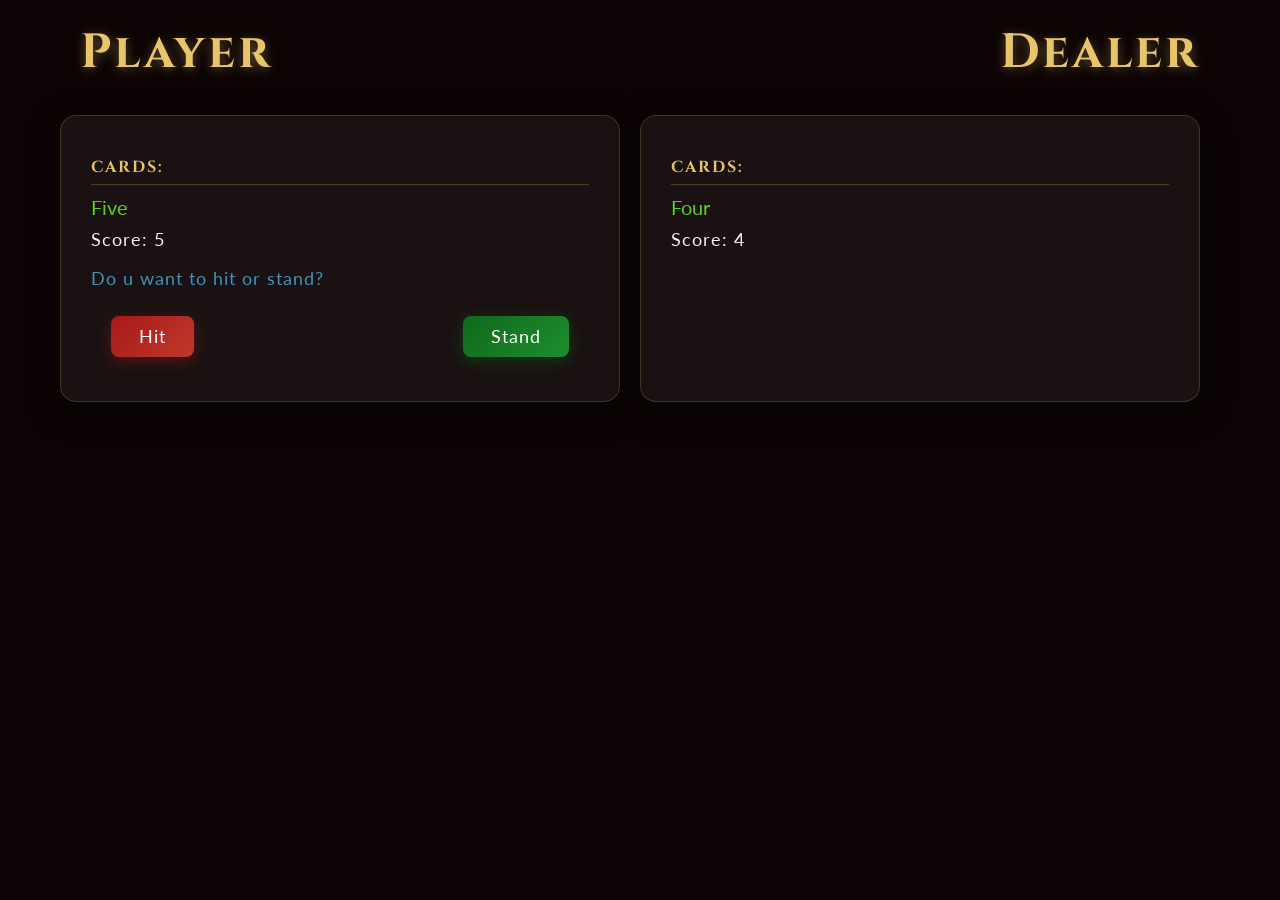
==== blackjack2.html @ 6b3f4239 "Add files via upload" ====
<!DOCTYPE html>
<html lang="en">
<head>
    <meta charset="UTF-8">
    <meta name="viewport" content="width=device-width, initial-scale=1.0">
    <title>Blackjack</title>
    <link rel="stylesheet" href="blackjack2.css">
    <style>
        .container::after { content:''; display:table; clear:both; }
    </style>
</head>
<body>
    <div class="header-row">
        <h2 class="heading1" id="heading">Player</h2>
        <h2 class="heading2" id="heading">Dealer</h2>
    </div>
    <div class="container">
        <div class="player">
            <h3>Cards:</h3>
            <div id="player-cards" class="cards"></div>
            <p id="player-score">Score: 0</p>
            <p id="bj">BLACKJACK!!!</p> <p id="gameover">GAME OVER</p>
            <p class="hidebutton">Do u want to hit or stand?</p>
            <div id="buttons">
                <button onclick="hit()" class="hidebutton" id="hit-btn">Hit</button>
                <button onclick="stand()" class="hidebutton" id="stand-btn">Stand</button>
            </div>
            <p id="stand">Stand🔒</p>
        </div>
        <div class="dealer">
            <h3>Cards:</h3>
            <div id="dealer-cards" class="cards"></div>
            <p id="dealer-score">Score: 0</p>
            <p id="dealer-bj">DEALER HAS BLACKJACK!!!</p>
            <p id="dealer-bust">DEALER BUSTED!!!</p>
        </div>
    </div>
    <h3 id="player-win" class="result">PLAYER WON!!!!</h3>
    <h3 id="dealer-win" class="result">DEALER WON!!!!</h3>
    <h3 id="draw" class="result">IT'S A DRAW!!!!</h3>
    <script src="blackjack.js"></script>
</body>
</html>
---- blackjack2.css ----
@import url('https://fonts.googleapis.com/css2?family=Cinzel:wght@600;700&family=Lato:wght@300;400&display=swap');

/* ── BASE ─────────────────────────────────────── */
*, *::before, *::after { box-sizing: border-box; }

body {
    background-image: url(imgback.jpg);
    background-size: cover;
    background-repeat: no-repeat;
    background-color: #1a0a0a;
    min-height: 100vh;
    margin: 0;
    padding: 0 0 40px;
}

body::before {
    content: '';
    position: fixed;
    inset: 0;
    background: rgba(0, 0, 0, 0.55);
    z-index: 0;
    pointer-events: none;
}

body > * {
    position: relative;
    z-index: 1;
}

/* ── HEADER ROW ───────────────────────────────── */
.header-row {
    display: flex;
    justify-content: space-between;
    align-items: center;
    padding: 20px 40px 0;
    width: 100%;
}

#heading {
    color: #e8c46a;
    font-size: clamp(24px, 4vw, 48px);
    font-family: 'Cinzel', serif;
    margin: 0;
    letter-spacing: 3px;
    text-shadow: 0 2px 12px rgba(232, 196, 106, 0.4);
}

.heading1 { float: left;  padding-left: 40px;  margin-top: 20px; }
.heading2 { float: right; padding-right: 40px; margin-top: 20px; }

/* ── CONTAINER ────────────────────────────────── */
.container {
    width: 100%;
    padding: 0 20px;
    display: flex;
    justify-content: space-between;
    flex-wrap: wrap;
    gap: 20px;
    margin-top: 10px;
    clear: both;
}

.container::after { content: ''; display: table; clear: both; }

/* ── PANELS ───────────────────────────────────── */
.player,
.dealer {
    background: rgba(255, 255, 255, 0.06);
    border: 1px solid rgba(232, 196, 106, 0.2);
    border-radius: 16px;
    padding: 24px 30px;
    backdrop-filter: blur(6px);
    min-width: 240px;
    flex: 1;
    box-shadow: 0 8px 32px rgba(0, 0, 0, 0.4);
}

.player { float: left;  clear: left;  margin-left: 40px;  margin-top: 20px; }
.dealer { float: right; clear: right; margin-right: 40px; margin-top: 20px; }

.player h3,
.dealer h3 {
    font-family: 'Cinzel', serif;
    color: #e8c46a;
    font-size: clamp(0.8rem, 1.5vw, 1rem);
    letter-spacing: 2px;
    text-transform: uppercase;
    margin-bottom: 10px;
    border-bottom: 1px solid rgba(232, 196, 106, 0.25);
    padding-bottom: 6px;
}

/* ── SCORE ────────────────────────────────────── */
#player-score,
#dealer-score {
    font-family: 'Lato', sans-serif;
    font-size: clamp(0.9rem, 2vw, 1.1rem);
    color: #f0f0f0;
    margin-top: 10px;
    letter-spacing: 1px;
}

/* ── CARDS TEXT ───────────────────────────────── */
.cards {
    display: flex;
    flex-wrap: wrap;
    font-family: 'Lato', sans-serif;
    font-size: clamp(14px, 2.5vw, 20px);
    color: rgb(90, 208, 26);
    min-height: 24px;
    gap: 6px;
}

/* ── HIDE BUTTON ──────────────────────────────── */
.hidebutton {
    display: none;
    font-family: 'Lato', sans-serif;
    font-size: clamp(0.85rem, 1.8vw, 1.1rem);
    color: #4193bc;
    margin-top: 10px;
    letter-spacing: 1px;
}

/* ── BUTTONS ──────────────────────────────────── */
button {
    padding: clamp(8px, 1.5vw, 10px) clamp(16px, 3vw, 28px);
    font-size: clamp(14px, 2.5vw, 26px);
    font-family: 'Cinzel', serif;
    border: none;
    border-radius: 8px;
    cursor: pointer;
    margin: clamp(8px, 2vw, 20px);
    transition: transform 0.15s ease, box-shadow 0.15s ease, background 0.2s ease;
    letter-spacing: 1px;
}

#hit-btn {
    float: left;
    background: linear-gradient(135deg, #a71919, #c0392b);
    color: #fcfcfc;
    box-shadow: 0 4px 14px rgba(167, 25, 25, 0.45);
}

#stand-btn {
    float: right;
    background: linear-gradient(135deg, #10681c, #1e8e2e);
    color: #fcfcfc;
    box-shadow: 0 4px 14px rgba(16, 104, 28, 0.45);
}

#hit-btn:hover {
    background: linear-gradient(135deg, #c0392b, #e74c3c);
    transform: translateY(-2px);
    box-shadow: 0 6px 18px rgba(192, 57, 43, 0.5);
}

#stand-btn:hover {
    background: linear-gradient(135deg, #1e8e2e, #27ae60);
    transform: translateY(-2px);
    box-shadow: 0 6px 18px rgba(39, 174, 96, 0.5);
}

/* ── STATUS MESSAGES ──────────────────────────── */
#stand, #bj, #gameover, #dealer-bj, #dealer-bust, #player-win, #dealer-win, #draw {
    display: none;
}

#stand, #bj, #gameover, #dealer-bj, #dealer-bust {
    font-family: 'Cinzel', serif;
    font-size: clamp(0.85rem, 1.8vw, 1.1rem);
    letter-spacing: 2px;
    margin-top: 10px;
}

#bj          { color: #f1c40f; }
#gameover    { color: #e74c3c; }
#stand       { color: #aaaaaa; }
#dealer-bj   { color: #f1c40f; }
#dealer-bust { color: #e74c3c; }

/* ── RESULT BANNERS ───────────────────────────── */
.result {
    clear: both;
    text-align: center;
    padding-top: 30px;
    font-family: 'Cinzel', serif;
    font-size: clamp(22px, 5vw, 42px);
    letter-spacing: clamp(2px, 1vw, 4px);
    text-shadow: 0 2px 20px rgba(0, 0, 0, 0.6);
}

#player-win { color: #f1c40f; }
#dealer-win { color: #e74c3c; }
#draw       { color: #cccccc; }

/* ── TABLET ───────────────────────────────────── */
@media (max-width: 768px) {
    .heading1, .heading2 {
        float: none;
        padding: 0;
        text-align: center;
        display: block;
        width: 100%;
        margin-top: 16px;
    }

    .container {
        flex-direction: column;
        align-items: center;
        padding: 0 16px;
        gap: 16px;
    }

    .player, .dealer {
        float: none;
        margin: 0;
        width: 100%;
        max-width: 480px;
    }

    #buttons {
        display: flex;
        justify-content: center;
        gap: 10px;
    }

    #hit-btn, #stand-btn { float: none; }
}

/* ── MOBILE ───────────────────────────────────── */
@media (max-width: 480px) {
    body { padding-bottom: 30px; }

    .heading1, .heading2 { font-size: clamp(20px, 7vw, 30px); }

    .player, .dealer {
        padding: 16px 18px;
        border-radius: 12px;
    }

    button {
        font-size: clamp(13px, 4vw, 18px);
        padding: 8px 18px;
        margin: 8px;
    }

    .result { font-size: clamp(18px, 7vw, 28px); padding-top: 20px; }
}
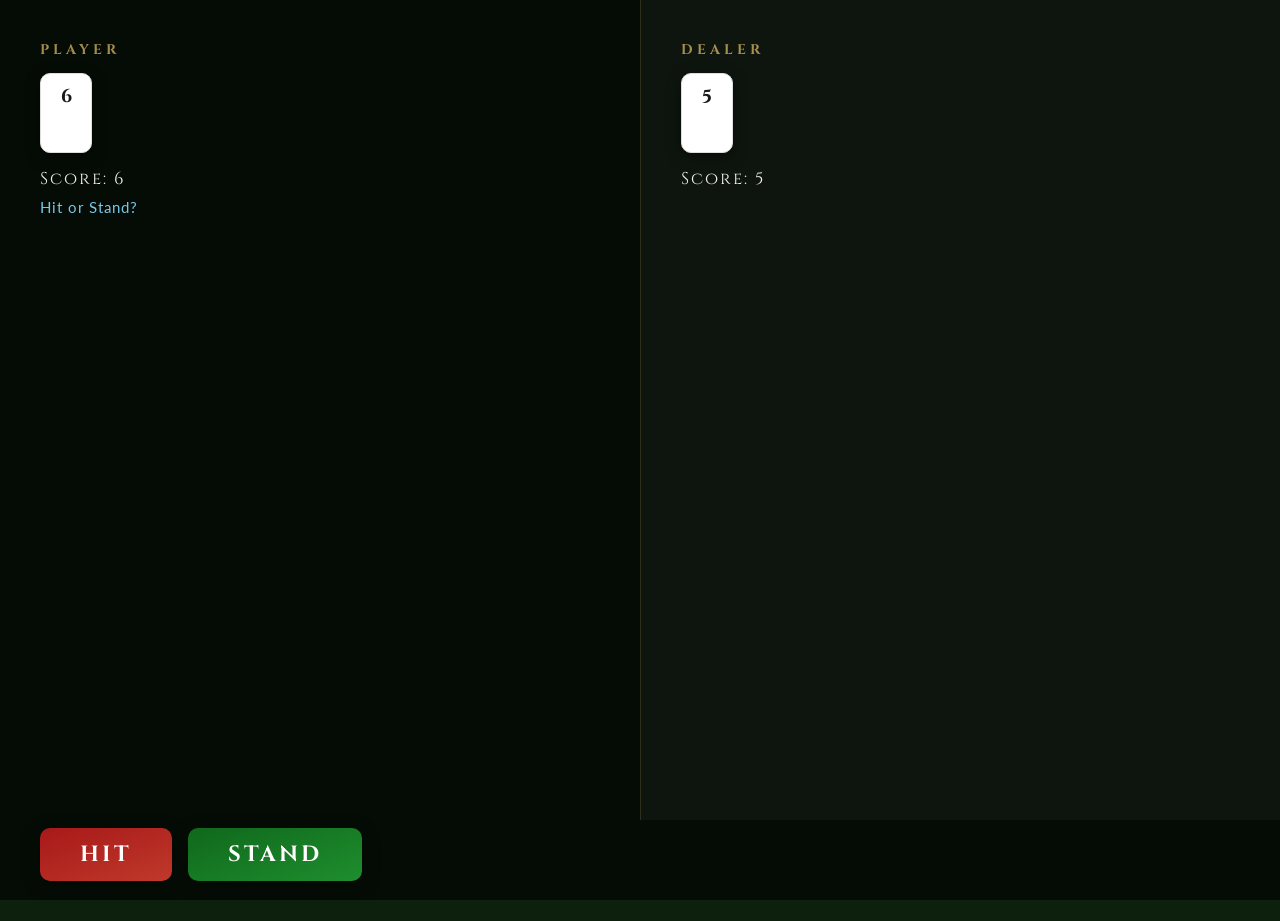
==== commit dcb36cba: "Add files via upload" ====
--- a/blackjack2.html
+++ b/blackjack2.html
@@ -5,39 +5,47 @@
     <meta name="viewport" content="width=device-width, initial-scale=1.0">
     <title>Blackjack</title>
     <link rel="stylesheet" href="blackjack2.css">
-    <style>
-        .container::after { content:''; display:table; clear:both; }
-    </style>
 </head>
 <body>
-    <div class="header-row">
-        <h2 class="heading1" id="heading">Player</h2>
-        <h2 class="heading2" id="heading">Dealer</h2>
-    </div>
-    <div class="container">
-        <div class="player">
-            <h3>Cards:</h3>
-            <div id="player-cards" class="cards"></div>
-            <p id="player-score">Score: 0</p>
-            <p id="bj">BLACKJACK!!!</p> <p id="gameover">GAME OVER</p>
-            <p class="hidebutton">Do u want to hit or stand?</p>
-            <div id="buttons">
-                <button onclick="hit()" class="hidebutton" id="hit-btn">Hit</button>
-                <button onclick="stand()" class="hidebutton" id="stand-btn">Stand</button>
-            </div>
-            <p id="stand">Stand🔒</p>
-        </div>
-        <div class="dealer">
-            <h3>Cards:</h3>
-            <div id="dealer-cards" class="cards"></div>
-            <p id="dealer-score">Score: 0</p>
-            <p id="dealer-bj">DEALER HAS BLACKJACK!!!</p>
-            <p id="dealer-bust">DEALER BUSTED!!!</p>
-        </div>
-    </div>
-    <h3 id="player-win" class="result">PLAYER WON!!!!</h3>
-    <h3 id="dealer-win" class="result">DEALER WON!!!!</h3>
-    <h3 id="draw" class="result">IT'S A DRAW!!!!</h3>
-    <script src="blackjack.js"></script>
+
+  <!-- DEALER ZONE (top) -->
+  <section class="zone dealer-zone">
+    <h2 class="zone-label">Dealer</h2>
+    <div id="dealer-cards" class="cards"></div>
+    <p id="dealer-score" class="score-text">Score: 0</p>
+    <p id="dealer-bj"   class="status-msg gold">DEALER BLACKJACK!</p>
+    <p id="dealer-bust" class="status-msg red">DEALER BUSTED!</p>
+  </section>
+
+  <!-- DIVIDER -->
+  <div class="table-divider">
+    <span class="divider-label">♠ BLACKJACK ♠</span>
+  </div>
+
+  <!-- PLAYER ZONE (bottom) -->
+  <section class="zone player-zone">
+    <h2 class="zone-label">Player</h2>
+    <div id="player-cards" class="cards"></div>
+    <p id="player-score" class="score-text">Score: 0</p>
+    <p id="bj"       class="status-msg gold">BLACKJACK!</p>
+    <p id="gameover" class="status-msg red">BUST!</p>
+    <p id="stand"    class="status-msg grey">Stand 🔒</p>
+    <p class="hidebutton">Hit or Stand?</p>
+  </section>
+
+  <!-- RESULT BANNER -->
+  <div id="result-banner" class="result-banner">
+    <h3 id="player-win" class="result gold">YOU WON! 🏆</h3>
+    <h3 id="dealer-win" class="result red">DEALER WON!</h3>
+    <h3 id="draw"       class="result grey">IT'S A DRAW!</h3>
+  </div>
+
+  <!-- ACTION BUTTONS (fixed bottom bar) -->
+  <div id="buttons" class="action-bar">
+    <button onclick="hit()"   class="hidebutton action-btn hit-btn"   id="hit-btn">HIT</button>
+    <button onclick="stand()" class="hidebutton action-btn stand-btn" id="stand-btn">STAND</button>
+  </div>
+
+  <script src="blackjack.js"></script>
 </body>
 </html>
--- a/blackjack2.css
+++ b/blackjack2.css
@@ -1,248 +1,290 @@
-@import url('https://fonts.googleapis.com/css2?family=Cinzel:wght@600;700&family=Lato:wght@300;400&display=swap');
-
-/* ── BASE ─────────────────────────────────────── */
-*, *::before, *::after { box-sizing: border-box; }
-
+@import url('https://fonts.googleapis.com/css2?family=Cinzel:wght@600;700&family=Lato:wght@300;400;700&display=swap');
+
+/* ── RESET ───────────────────────────────────── */
+*, *::before, *::after { box-sizing: border-box; margin: 0; padding: 0; }
+
+/* ── BODY — full screen game canvas ─────────── */
 body {
     background-image: url(imgback.jpg);
     background-size: cover;
+    background-position: center;
     background-repeat: no-repeat;
-    background-color: #1a0a0a;
-    min-height: 100vh;
-    margin: 0;
-    padding: 0 0 40px;
-}
-
+    background-color: #0d1f0d;
+    min-height: 100dvh;
+    display: flex;
+    flex-direction: column;
+    font-family: 'Lato', sans-serif;
+    overflow-x: hidden;
+    /* space for fixed action bar */
+    padding-bottom: 100px;
+}
+
+/* dark felt overlay */
 body::before {
     content: '';
     position: fixed;
     inset: 0;
-    background: rgba(0, 0, 0, 0.55);
+    background: rgba(0, 0, 0, 0.62);
     z-index: 0;
     pointer-events: none;
 }
 
-body > * {
-    position: relative;
-    z-index: 1;
-}
-
-/* ── HEADER ROW ───────────────────────────────── */
-.header-row {
-    display: flex;
-    justify-content: space-between;
+body > * { position: relative; z-index: 1; }
+
+/* ── ZONES ───────────────────────────────────── */
+.zone {
+    flex: 1;
+    display: flex;
+    flex-direction: column;
     align-items: center;
-    padding: 20px 40px 0;
+    justify-content: center;
+    padding: 24px 20px 16px;
+    min-height: 220px;
+}
+
+.dealer-zone { justify-content: flex-start; padding-top: 32px; }
+.player-zone { justify-content: flex-start; padding-top: 20px; }
+
+/* ── ZONE LABELS ─────────────────────────────── */
+.zone-label {
+    font-family: 'Cinzel', serif;
+    font-size: clamp(11px, 3vw, 14px);
+    letter-spacing: 4px;
+    text-transform: uppercase;
+    color: rgba(232, 196, 106, 0.7);
+    margin-bottom: 14px;
+    text-align: center;
+}
+
+/* ── CARDS ───────────────────────────────────── */
+.cards {
+    display: flex;
+    flex-wrap: wrap;
+    justify-content: center;
+    gap: 8px;
+    min-height: 80px;
+    margin-bottom: 10px;
     width: 100%;
 }
 
-#heading {
-    color: #e8c46a;
-    font-size: clamp(24px, 4vw, 48px);
-    font-family: 'Cinzel', serif;
-    margin: 0;
+/* Each card word styled as a playing card chip */
+.cards .card-chip {
+    background: #fff;
+    color: #1a1a1a;
+    font-family: 'Cinzel', serif;
+    font-size: clamp(13px, 3.5vw, 18px);
+    font-weight: 700;
+    padding: 10px 14px;
+    border-radius: 10px;
+    box-shadow: 0 4px 14px rgba(0,0,0,0.5), inset 0 1px 0 rgba(255,255,255,0.8);
+    min-width: 52px;
+    text-align: center;
+    border: 1px solid #ddd;
+    animation: cardDrop 0.25s ease both;
+}
+
+@keyframes cardDrop {
+    from { opacity: 0; transform: translateY(-16px) scale(0.9); }
+    to   { opacity: 1; transform: translateY(0)     scale(1);   }
+}
+
+/* ── SCORE ───────────────────────────────────── */
+.score-text {
+    font-family: 'Cinzel', serif;
+    font-size: clamp(13px, 3.5vw, 17px);
+    color: #f0f0f0;
+    letter-spacing: 2px;
+    text-align: center;
+    margin-top: 4px;
+}
+
+/* ── STATUS MESSAGES ─────────────────────────── */
+.status-msg {
+    display: none;
+    font-family: 'Cinzel', serif;
+    font-size: clamp(14px, 4vw, 20px);
     letter-spacing: 3px;
-    text-shadow: 0 2px 12px rgba(232, 196, 106, 0.4);
-}
-
-.heading1 { float: left;  padding-left: 40px;  margin-top: 20px; }
-.heading2 { float: right; padding-right: 40px; margin-top: 20px; }
-
-/* ── CONTAINER ────────────────────────────────── */
-.container {
+    text-align: center;
+    margin-top: 10px;
+    font-weight: 700;
+}
+.gold { color: #f1c40f; text-shadow: 0 0 12px rgba(241,196,15,0.5); }
+.red  { color: #e74c3c; text-shadow: 0 0 12px rgba(231,76,60,0.5);  }
+.grey { color: #aaaaaa; }
+
+/* ── TABLE DIVIDER ───────────────────────────── */
+.table-divider {
     width: 100%;
-    padding: 0 20px;
-    display: flex;
-    justify-content: space-between;
-    flex-wrap: wrap;
-    gap: 20px;
-    margin-top: 10px;
-    clear: both;
-}
-
-.container::after { content: ''; display: table; clear: both; }
-
-/* ── PANELS ───────────────────────────────────── */
-.player,
-.dealer {
-    background: rgba(255, 255, 255, 0.06);
-    border: 1px solid rgba(232, 196, 106, 0.2);
-    border-radius: 16px;
-    padding: 24px 30px;
-    backdrop-filter: blur(6px);
-    min-width: 240px;
+    display: flex;
+    align-items: center;
+    gap: 12px;
+    padding: 0 24px;
+    margin: 4px 0;
+}
+
+.table-divider::before,
+.table-divider::after {
+    content: '';
     flex: 1;
-    box-shadow: 0 8px 32px rgba(0, 0, 0, 0.4);
-}
-
-.player { float: left;  clear: left;  margin-left: 40px;  margin-top: 20px; }
-.dealer { float: right; clear: right; margin-right: 40px; margin-top: 20px; }
-
-.player h3,
-.dealer h3 {
-    font-family: 'Cinzel', serif;
-    color: #e8c46a;
-    font-size: clamp(0.8rem, 1.5vw, 1rem);
-    letter-spacing: 2px;
+    height: 1px;
+    background: linear-gradient(90deg, transparent, rgba(232,196,106,0.35), transparent);
+}
+
+.divider-label {
+    font-family: 'Cinzel', serif;
+    font-size: clamp(10px, 2.5vw, 13px);
+    letter-spacing: 4px;
+    color: rgba(232, 196, 106, 0.5);
+    white-space: nowrap;
     text-transform: uppercase;
-    margin-bottom: 10px;
-    border-bottom: 1px solid rgba(232, 196, 106, 0.25);
-    padding-bottom: 6px;
-}
-
-/* ── SCORE ────────────────────────────────────── */
-#player-score,
-#dealer-score {
-    font-family: 'Lato', sans-serif;
-    font-size: clamp(0.9rem, 2vw, 1.1rem);
-    color: #f0f0f0;
-    margin-top: 10px;
-    letter-spacing: 1px;
-}
-
-/* ── CARDS TEXT ───────────────────────────────── */
-.cards {
-    display: flex;
-    flex-wrap: wrap;
-    font-family: 'Lato', sans-serif;
-    font-size: clamp(14px, 2.5vw, 20px);
-    color: rgb(90, 208, 26);
-    min-height: 24px;
-    gap: 6px;
-}
-
-/* ── HIDE BUTTON ──────────────────────────────── */
+}
+
+/* ── RESULT BANNER ───────────────────────────── */
+.result-banner {
+    text-align: center;
+    padding: 10px 20px;
+}
+
+.result {
+    display: none;
+    font-family: 'Cinzel', serif;
+    font-size: clamp(22px, 7vw, 40px);
+    letter-spacing: 4px;
+    font-weight: 700;
+    animation: resultPop 0.4s cubic-bezier(.36,.07,.19,.97) both;
+}
+
+@keyframes resultPop {
+    0%   { transform: scale(0.6); opacity: 0; }
+    70%  { transform: scale(1.1); }
+    100% { transform: scale(1);   opacity: 1; }
+}
+
+/* ── HIDE BUTTON (question text) ─────────────── */
 .hidebutton {
     display: none;
     font-family: 'Lato', sans-serif;
-    font-size: clamp(0.85rem, 1.8vw, 1.1rem);
-    color: #4193bc;
-    margin-top: 10px;
+    font-size: clamp(12px, 3vw, 15px);
+    color: #7ac8e8;
     letter-spacing: 1px;
-}
-
-/* ── BUTTONS ──────────────────────────────────── */
-button {
-    padding: clamp(8px, 1.5vw, 10px) clamp(16px, 3vw, 28px);
-    font-size: clamp(14px, 2.5vw, 26px);
-    font-family: 'Cinzel', serif;
+    margin-top: 8px;
+    text-align: center;
+}
+
+/* ── ACTION BAR (fixed bottom) ───────────────── */
+.action-bar {
+    position: fixed;
+    bottom: 0;
+    left: 0;
+    right: 0;
+    z-index: 100;
+    display: flex;
+    gap: 0;
+    height: 90px;
+    background: rgba(10, 10, 10, 0.95);
+    border-top: 1px solid rgba(232, 196, 106, 0.2);
+    backdrop-filter: blur(10px);
+}
+
+.action-btn {
+    flex: 1;
     border: none;
-    border-radius: 8px;
     cursor: pointer;
-    margin: clamp(8px, 2vw, 20px);
-    transition: transform 0.15s ease, box-shadow 0.15s ease, background 0.2s ease;
-    letter-spacing: 1px;
-}
-
-#hit-btn {
-    float: left;
-    background: linear-gradient(135deg, #a71919, #c0392b);
-    color: #fcfcfc;
-    box-shadow: 0 4px 14px rgba(167, 25, 25, 0.45);
-}
-
-#stand-btn {
-    float: right;
-    background: linear-gradient(135deg, #10681c, #1e8e2e);
-    color: #fcfcfc;
-    box-shadow: 0 4px 14px rgba(16, 104, 28, 0.45);
-}
-
-#hit-btn:hover {
-    background: linear-gradient(135deg, #c0392b, #e74c3c);
-    transform: translateY(-2px);
-    box-shadow: 0 6px 18px rgba(192, 57, 43, 0.5);
-}
-
-#stand-btn:hover {
-    background: linear-gradient(135deg, #1e8e2e, #27ae60);
-    transform: translateY(-2px);
-    box-shadow: 0 6px 18px rgba(39, 174, 96, 0.5);
-}
-
-/* ── STATUS MESSAGES ──────────────────────────── */
-#stand, #bj, #gameover, #dealer-bj, #dealer-bust, #player-win, #dealer-win, #draw {
-    display: none;
-}
-
-#stand, #bj, #gameover, #dealer-bj, #dealer-bust {
-    font-family: 'Cinzel', serif;
-    font-size: clamp(0.85rem, 1.8vw, 1.1rem);
-    letter-spacing: 2px;
-    margin-top: 10px;
-}
-
-#bj          { color: #f1c40f; }
-#gameover    { color: #e74c3c; }
-#stand       { color: #aaaaaa; }
-#dealer-bj   { color: #f1c40f; }
-#dealer-bust { color: #e74c3c; }
-
-/* ── RESULT BANNERS ───────────────────────────── */
-.result {
-    clear: both;
-    text-align: center;
-    padding-top: 30px;
-    font-family: 'Cinzel', serif;
-    font-size: clamp(22px, 5vw, 42px);
-    letter-spacing: clamp(2px, 1vw, 4px);
-    text-shadow: 0 2px 20px rgba(0, 0, 0, 0.6);
-}
-
-#player-win { color: #f1c40f; }
-#dealer-win { color: #e74c3c; }
-#draw       { color: #cccccc; }
-
-/* ── TABLET ───────────────────────────────────── */
-@media (max-width: 768px) {
-    .heading1, .heading2 {
-        float: none;
-        padding: 0;
-        text-align: center;
-        display: block;
-        width: 100%;
-        margin-top: 16px;
-    }
-
-    .container {
-        flex-direction: column;
-        align-items: center;
-        padding: 0 16px;
+    font-family: 'Cinzel', serif;
+    font-size: clamp(18px, 5vw, 26px);
+    font-weight: 700;
+    letter-spacing: 3px;
+    transition: all 0.15s ease;
+    outline: none;
+}
+
+.hit-btn {
+    background: linear-gradient(160deg, #a71919, #c0392b);
+    color: #fff;
+    border-right: 1px solid rgba(255,255,255,0.08);
+    box-shadow: inset 0 1px 0 rgba(255,255,255,0.1);
+}
+
+.stand-btn {
+    background: linear-gradient(160deg, #10681c, #1e8e2e);
+    color: #fff;
+    box-shadow: inset 0 1px 0 rgba(255,255,255,0.1);
+}
+
+.hit-btn:active   { background: #e74c3c; transform: scale(0.97); }
+.stand-btn:active { background: #27ae60; transform: scale(0.97); }
+
+/* desktop hover */
+@media (hover: hover) {
+    .hit-btn:hover   { background: linear-gradient(160deg, #c0392b, #e74c3c); }
+    .stand-btn:hover { background: linear-gradient(160deg, #1e8e2e, #27ae60); }
+}
+
+/* ── DESKTOP OVERRIDE ────────────────────────── */
+@media (min-width: 769px) {
+    body {
+        padding-bottom: 0;
+        display: grid;
+        grid-template-columns: 1fr 1fr;
+        grid-template-rows: auto 1fr auto;
+        gap: 0;
+        align-items: start;
+    }
+
+    .dealer-zone {
+        grid-column: 2;
+        grid-row: 1 / 3;
+        background: rgba(255,255,255,0.04);
+        border-left: 1px solid rgba(232,196,106,0.15);
+        min-height: calc(100dvh - 80px);
+        padding: 40px 40px 24px;
+        justify-content: flex-start;
+        align-items: flex-start;
+    }
+
+    .table-divider { display: none; }
+
+    .player-zone {
+        grid-column: 1;
+        grid-row: 1 / 3;
+        min-height: calc(100dvh - 80px);
+        padding: 40px 40px 24px;
+        justify-content: flex-start;
+        align-items: flex-start;
+    }
+
+    .zone-label {
+        font-size: 14px;
+        text-align: left;
+    }
+
+    .cards { justify-content: flex-start; }
+
+    .result-banner {
+        grid-column: 1 / 3;
+        grid-row: 3;
+    }
+
+    /* Desktop buttons — inline not fixed */
+    .action-bar {
+        position: static;
+        grid-column: 1;
+        grid-row: 3;
+        height: auto;
+        background: transparent;
+        border-top: none;
+        backdrop-filter: none;
+        padding: 0 40px 40px;
         gap: 16px;
     }
 
-    .player, .dealer {
-        float: none;
-        margin: 0;
-        width: 100%;
-        max-width: 480px;
-    }
-
-    #buttons {
-        display: flex;
-        justify-content: center;
-        gap: 10px;
-    }
-
-    #hit-btn, #stand-btn { float: none; }
-}
-
-/* ── MOBILE ───────────────────────────────────── */
-@media (max-width: 480px) {
-    body { padding-bottom: 30px; }
-
-    .heading1, .heading2 { font-size: clamp(20px, 7vw, 30px); }
-
-    .player, .dealer {
-        padding: 16px 18px;
-        border-radius: 12px;
-    }
-
-    button {
-        font-size: clamp(13px, 4vw, 18px);
-        padding: 8px 18px;
-        margin: 8px;
-    }
-
-    .result { font-size: clamp(18px, 7vw, 28px); padding-top: 20px; }
-}
+    .action-btn {
+        flex: none;
+        padding: 12px 40px;
+        font-size: 22px;
+        border-radius: 10px;
+        box-shadow: 0 4px 18px rgba(0,0,0,0.4);
+    }
+
+    .hit-btn   { border-right: none; }
+}
